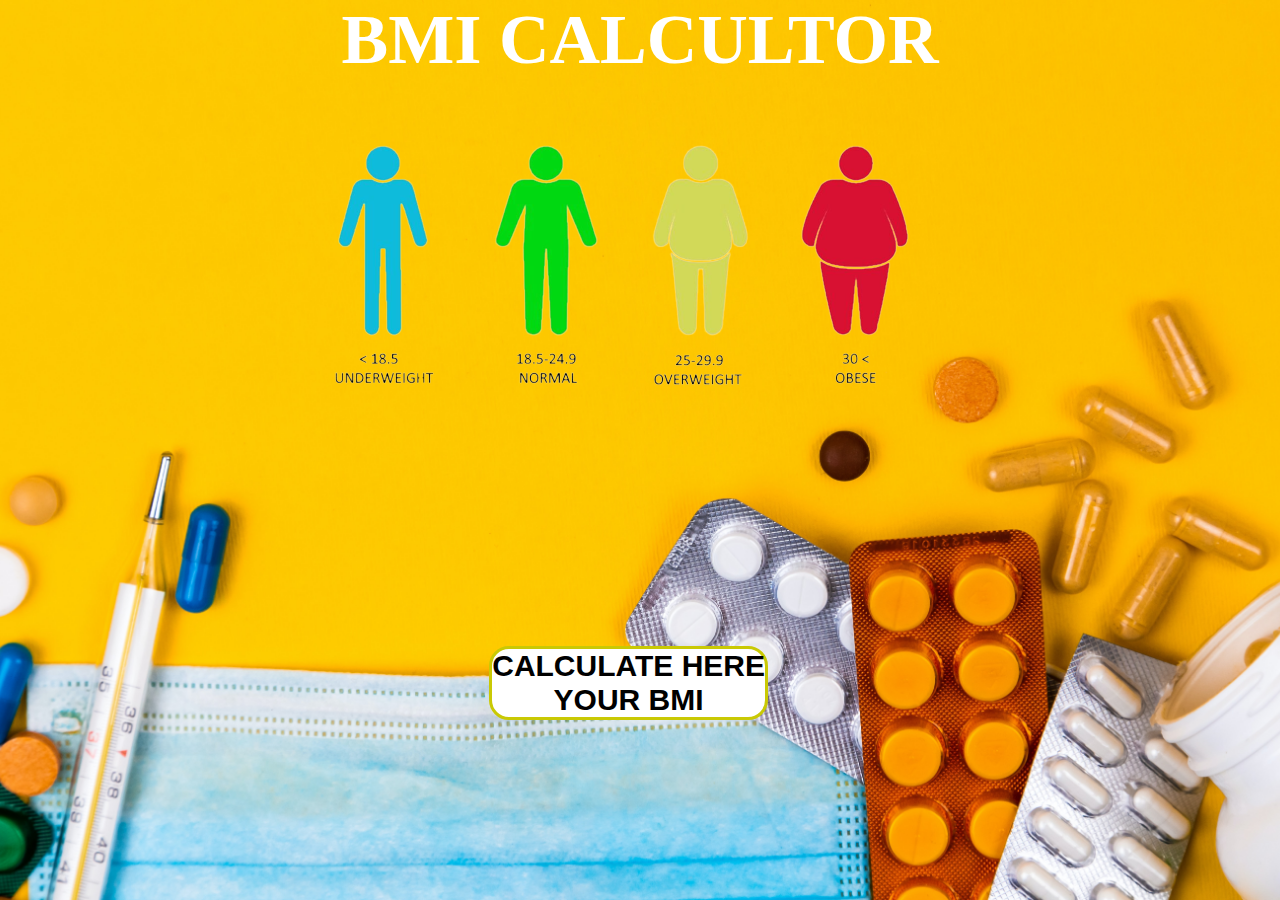
==== index.html @ 184f6385 "my code" ====
<!DOCTYPE html>
<html lang="en">
<head>
    <meta charset="UTF-8">
    <meta http-equiv="X-UA-Compatible" content="IE=edge">
    <meta name="viewport" content="width=device-width, initial-scale=1.0">
    <title>Document</title>
    <link rel="stylesheet" href="style.css">
</head>
<body>
  <div class="banner">
 <div><h1>BMI CALCULTOR</h1>
 <div>
  <img src="body-mass-index-1200x676-removebg-preview.png" alt="Bird" 
   class="pic2" />
 


 <button type="button" onclick="location.href='home.html'" class="button">CALCULATE HERE<br> YOUR BMI</button></div>


 




</body>
</html>
---- style.css ----
*{
    padding: 0%;
    margin: 0%;
}


    .banner{
        width: 100%;
        height: 100vh;
        background-image:url(volodymyr-hryshchenko-e8YFkjN2CzY-unsplash.jpg);
        background-size: cover;
        background-position: center;
       
    }
    h1{
        color: #fff;
        font-size: 70px;
        text-align: center;
    }
    .pic2{
        position: absolute;
        right: 25%;
    }
    .button{
        position: absolute;
        font-size: 30px;
        bottom:20%;
        right: 40%;
        background-color:#fff;
        border-radius:20px;
        border: 3px solid rgb(201, 201, 4);
        font-weight: bold;
    }

        @media only screen and (max-width: 480px) {
            .banner {
              background-image: url('volodymyr-hryshchenko-e8YFkjN2CzY-unsplash.jpg');
              background-size: cover;
              position: fixed;
              top: 0%;
              left: 0%;
              width: 100%;
              height: 100%;
             
            }
          
        
        h1{
            color: #fff;
            font-size: 70px;
            text-align: center;
        }
        .pic2{
            position: absolute;
            right: 18%;
            width: 300px;
            height: 200px;
        }
        .button{
            position: absolute;
            font-size: 30px;
            bottom:30%;
            right: 20%;
            background-color:#fff;
            border-radius:20px;
            border: 3px solid rgb(201, 201, 4);
            font-weight: bold;
        }
        
    }
    @media only screen and (min-width: 481px) and (max-width: 768px) {
        .banner {
            background-image: url('volodymyr-hryshchenko-e8YFkjN2CzY-unsplash.jpg');
            background-size: cover;
            position: fixed;
            top: 0%;
            left: 0%;
            width: 100%;
            height: 100%;
           
          }
        
      
      h1{
          color: #fff;
          font-size: 70px;
          text-align: center;
      }
      .pic2{
          position: absolute;
          right: 18%;
          width: 300px;
          height: 200px;
      }
      .button{
          position: absolute;
          font-size: 10px;
          bottom:30%;
          right: 20%;
          background-color:#fff;
          border-radius:20px;
          border: 3px solid rgb(201, 201, 4);
          font-weight: bold;
      }
      

    }
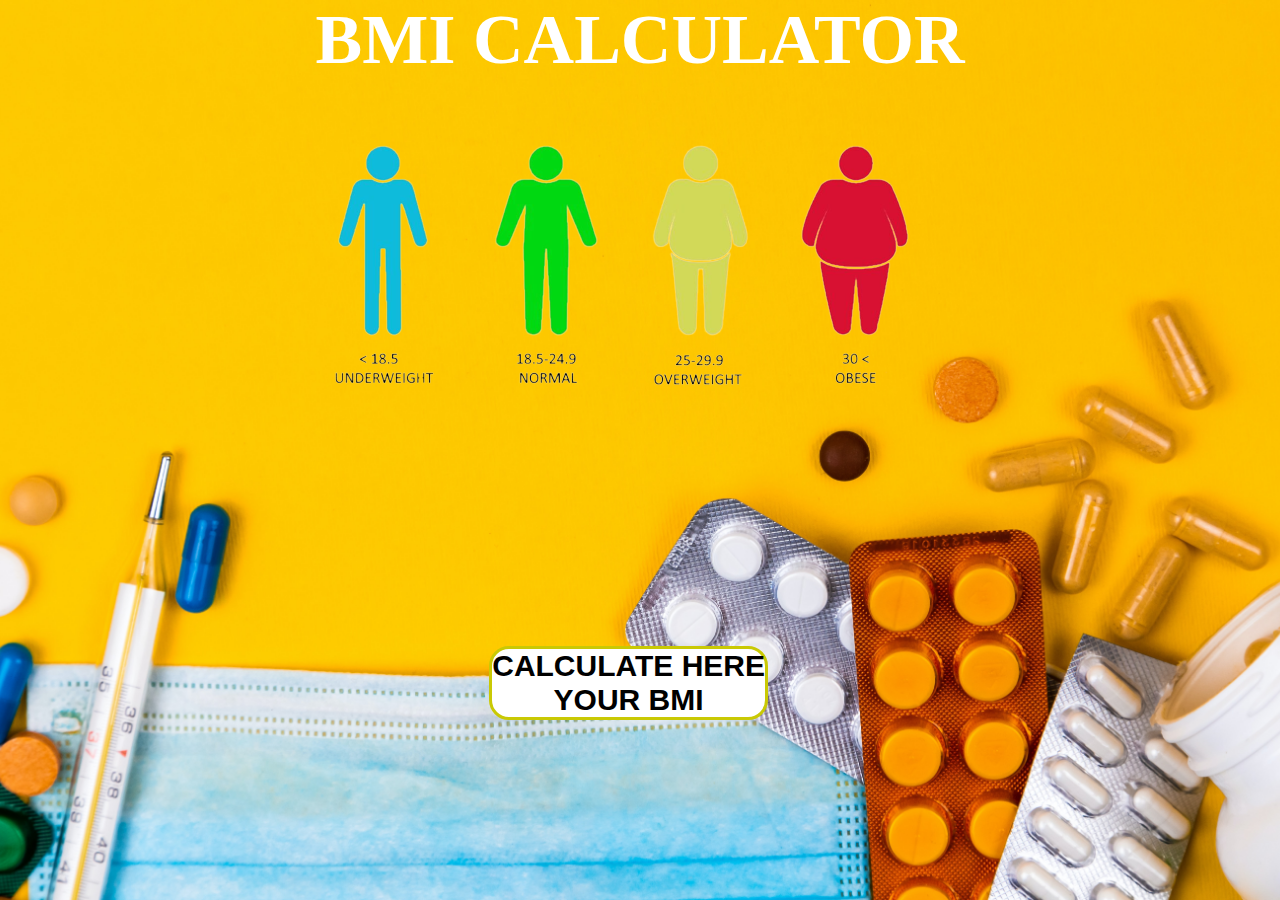
==== commit 37570577: "changes" ====
--- a/index.html
+++ b/index.html
@@ -9,7 +9,7 @@
 </head>
 <body>
   <div class="banner">
- <div><h1>BMI CALCULTOR</h1>
+ <div><h1>BMI CALCULATOR</h1>
  <div>
   <img src="body-mass-index-1200x676-removebg-preview.png" alt="Bird" 
    class="pic2" />
--- a/style.css
+++ b/style.css
@@ -47,12 +47,12 @@
         
         h1{
             color: #fff;
-            font-size: 70px;
+            font-size: 50px;
             text-align: center;
         }
         .pic2{
             position: absolute;
-            right: 18%;
+            right: 10%;
             width: 300px;
             height: 200px;
         }
@@ -83,12 +83,12 @@
       
       h1{
           color: #fff;
-          font-size: 70px;
+          font-size: 50px;
           text-align: center;
       }
       .pic2{
           position: absolute;
-          right: 18%;
+          right: 10%;
           width: 300px;
           height: 200px;
       }
